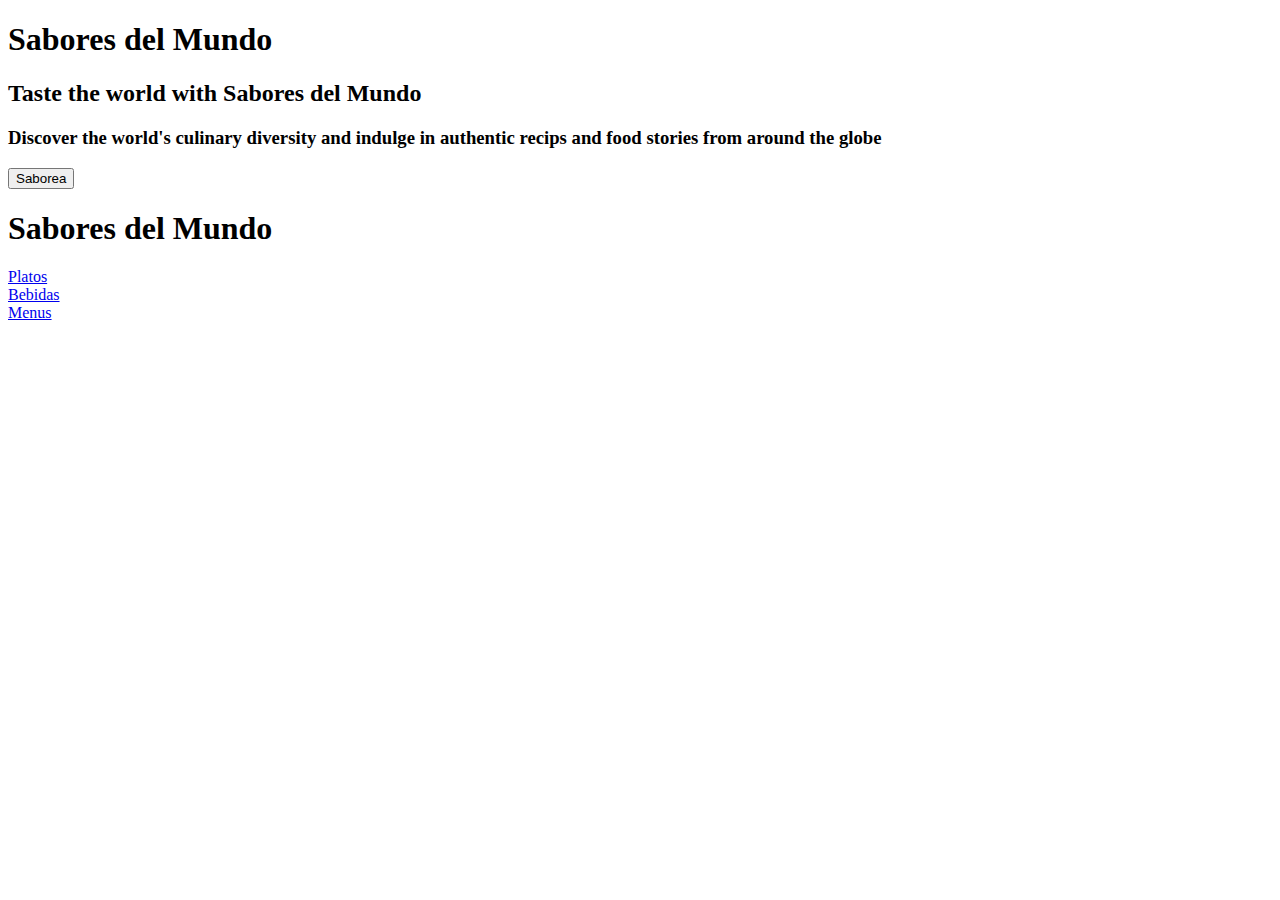
==== index.html @ d89b819c "inicio" ====
<!DOCTYPE html>
<html lang="en">
<head>
    <meta charset="UTF-8">
    <meta http-equiv="X-UA-Compatible" content="IE=edge">
    <meta name="viewport" content="width=device-width, initial-scale=1.0">
    <title>SaboresDelMundo</title>
</head>
<body>
    <header id="empezar">
        <h1>Sabores del Mundo</h1>
        <h2>Taste the world with Sabores del Mundo</h2>
        <h3>Discover the world's culinary diversity and indulge in authentic recips and food stories from around the globe</h3>
        <button id="botonInicio">Saborea</button>
    </header>
    <section id="inicio">
        <h1>Sabores del Mundo</h1>
        <ul id="barraInicio"></ul>
        <li><a href="#platos" onclick="seleccionar()">Platos</a></li>
        <li><a href="#bebidas" onclick="seleccionar()">Bebidas</a></li>
        <li><a href="#menus" onclick="seleccionar()">Menus</a></li>
    </section>
    <script src="js/index.js"></script>
    
</body>
</html>
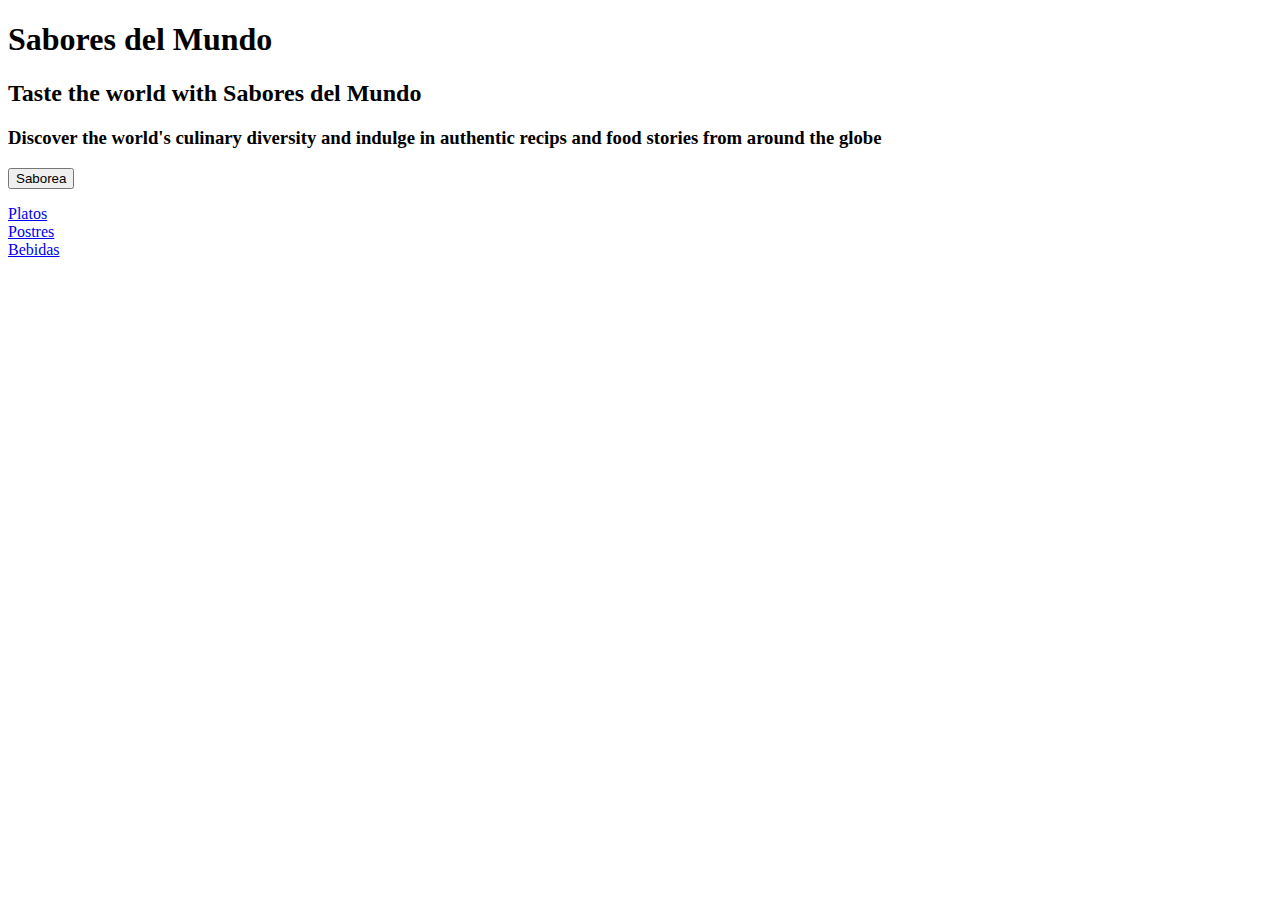
==== commit 0668c878: "mostrar api" ====
--- a/index.html
+++ b/index.html
@@ -4,6 +4,7 @@
     <meta charset="UTF-8">
     <meta http-equiv="X-UA-Compatible" content="IE=edge">
     <meta name="viewport" content="width=device-width, initial-scale=1.0">
+    <link rel="stylesheet" href="css/index.css">
     <title>SaboresDelMundo</title>
 </head>
 <body>
@@ -14,13 +15,12 @@
         <button id="botonInicio">Saborea</button>
     </header>
     <section id="inicio">
-        <h1>Sabores del Mundo</h1>
         <ul id="barraInicio"></ul>
-        <li><a href="#platos" onclick="seleccionar()">Platos</a></li>
-        <li><a href="#bebidas" onclick="seleccionar()">Bebidas</a></li>
-        <li><a href="#menus" onclick="seleccionar()">Menus</a></li>
+        <li id="platos"><a href="platos.html" onclick="seleccionar()">Platos</a></li>
+        <li id="postres"><a href="#postres" onclick="seleccionar()">Postres</a></li>
+        <li id="bebidas"><a href="#bebidas" onclick="seleccionar()">Bebidas</a></li>
     </section>
-    <script src="js/index.js"></script>
+
     
 </body>
 </html>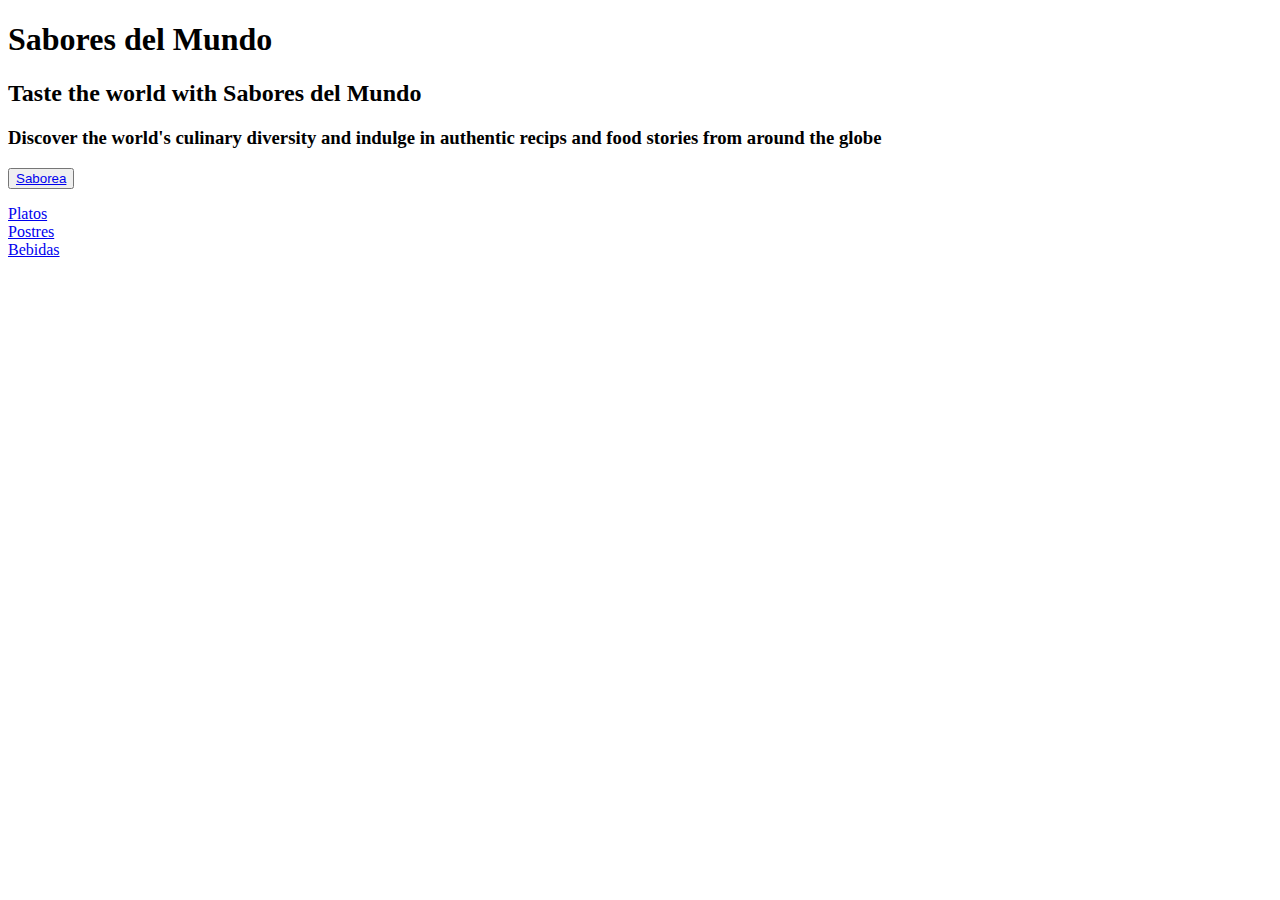
==== commit 778df6ce: "js casi acabado" ====
--- a/index.html
+++ b/index.html
@@ -12,13 +12,13 @@
         <h1>Sabores del Mundo</h1>
         <h2>Taste the world with Sabores del Mundo</h2>
         <h3>Discover the world's culinary diversity and indulge in authentic recips and food stories from around the globe</h3>
-        <button id="botonInicio">Saborea</button>
+        <button id="botonInicio"><a href="platos.html" onclick="seleccionar()">Saborea</a></button>
     </header>
     <section id="inicio">
         <ul id="barraInicio"></ul>
         <li id="platos"><a href="platos.html" onclick="seleccionar()">Platos</a></li>
-        <li id="postres"><a href="#postres" onclick="seleccionar()">Postres</a></li>
-        <li id="bebidas"><a href="#bebidas" onclick="seleccionar()">Bebidas</a></li>
+        <li id="postres"><a href="postres.html" onclick="seleccionar()">Postres</a></li>
+        <li id="bebidas"><a href="bebidas.html" onclick="seleccionar()">Bebidas</a></li>
     </section>
 
     
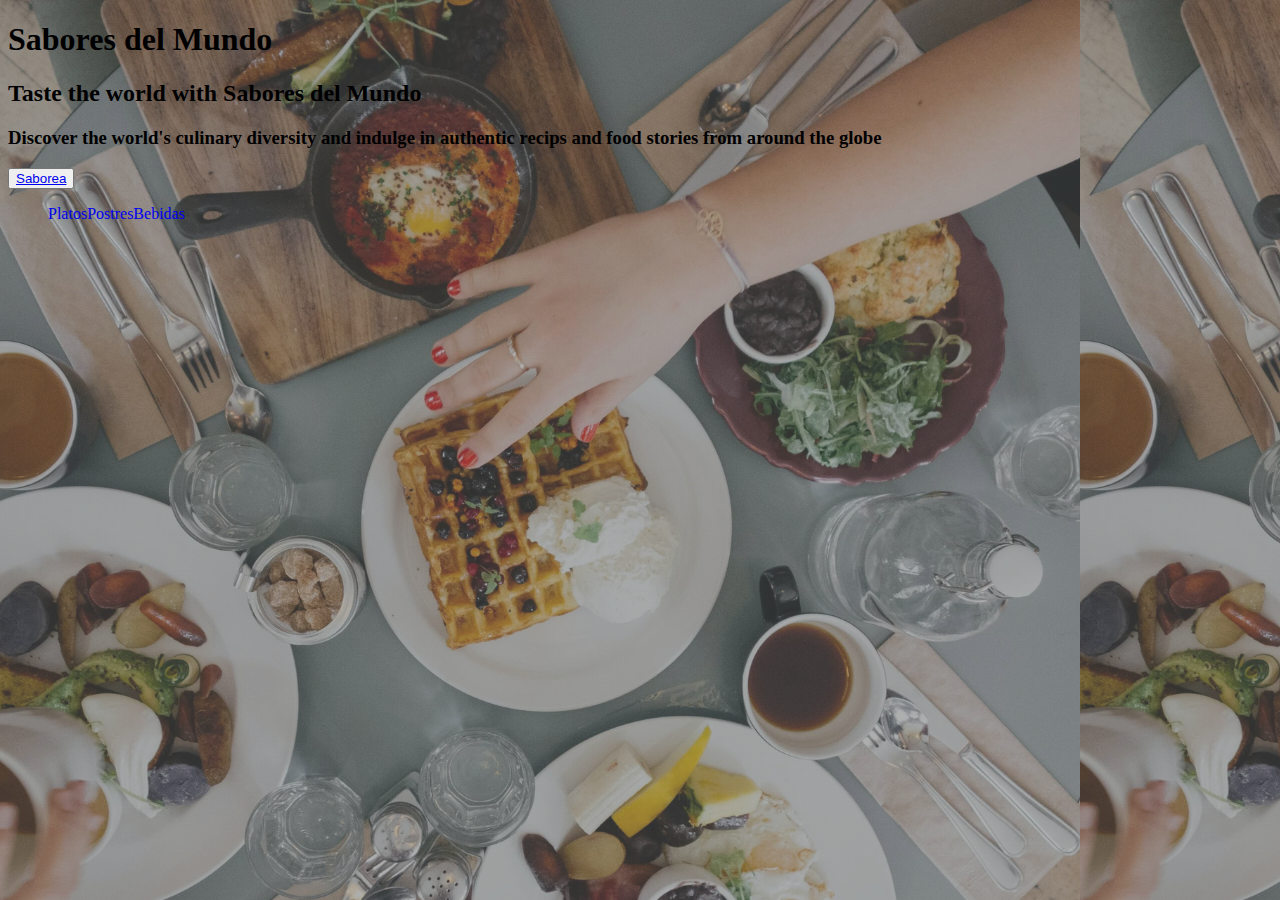
==== commit 92d16469: "botones filtros acabados" ====
--- a/index.html
+++ b/index.html
@@ -15,10 +15,11 @@
         <button id="botonInicio"><a href="platos.html" onclick="seleccionar()">Saborea</a></button>
     </header>
     <section id="inicio">
-        <ul id="barraInicio"></ul>
-        <li id="platos"><a href="platos.html" onclick="seleccionar()">Platos</a></li>
-        <li id="postres"><a href="postres.html" onclick="seleccionar()">Postres</a></li>
-        <li id="bebidas"><a href="bebidas.html" onclick="seleccionar()">Bebidas</a></li>
+        <ul id="barraInicio">
+            <li id="platos"><a href="platos.html" onclick="seleccionar()">Platos</a></li>
+            <li id="postres"><a href="postres.html" onclick="seleccionar()">Postres</a></li>
+            <li id="bebidas"><a href="bebidas.html" onclick="seleccionar()">Bebidas</a></li>
+        </ul>
     </section>
 
     
--- a/css/index.css
+++ b/css/index.css
@@ -0,0 +1,12 @@
+
+body{
+    
+     background:  linear-gradient(to right,rgba(94, 94, 94, 0.5),rgba(94,94,94,0.5)), url("/image/fondo.png"); 
+}
+#barraInicio{
+    list-style: none;
+    display: flex;
+}
+#barraInicio li a{
+    text-decoration: none;
+}
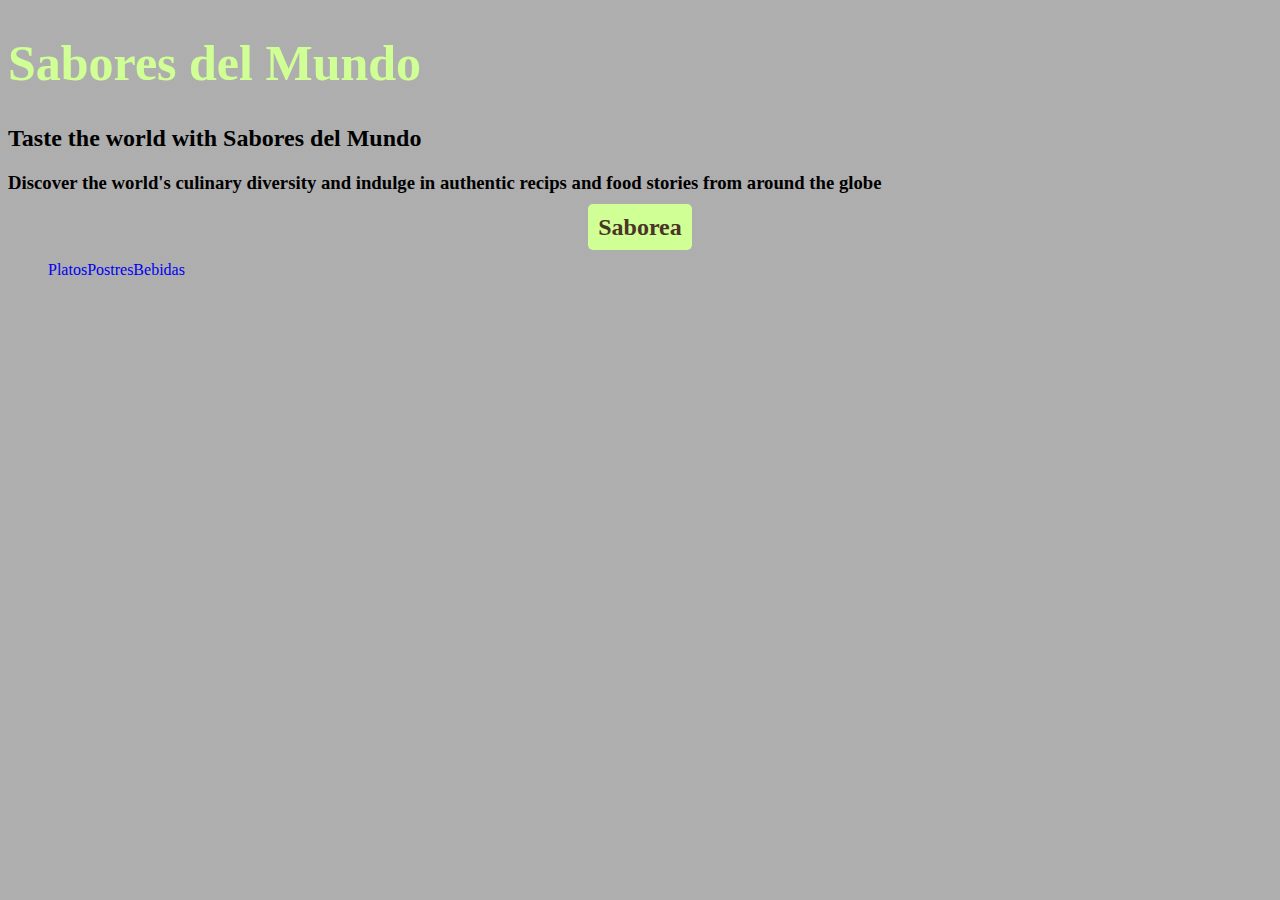
==== commit aa961bfb: "inicio css y rama nueva" ====
--- a/index.html
+++ b/index.html
@@ -12,7 +12,7 @@
         <h1>Sabores del Mundo</h1>
         <h2>Taste the world with Sabores del Mundo</h2>
         <h3>Discover the world's culinary diversity and indulge in authentic recips and food stories from around the globe</h3>
-        <button id="botonInicio"><a href="platos.html" onclick="seleccionar()">Saborea</a></button>
+        <h2 id="botonInicio"><a href="platos.html" onclick="seleccionar()">Saborea</a></h2>
     </header>
     <section id="inicio">
         <ul id="barraInicio">
--- a/css/index.css
+++ b/css/index.css
@@ -1,7 +1,8 @@
 
 body{
     
-     background:  linear-gradient(to right,rgba(94, 94, 94, 0.5),rgba(94,94,94,0.5)), url("/image/fondo.png"); 
+     background:  linear-gradient(to right,rgba(94, 94, 94, 0.5),rgba(94,94,94,0.5)), url("https://cdn.businessinsider.es/sites/navi.axelspringer.es/public/media/image/2020/10/comida-platos-mesa-comida-2115297.jpg?tf=1080x");
+
 }
 #barraInicio{
     list-style: none;
@@ -10,3 +11,22 @@
 #barraInicio li a{
     text-decoration: none;
 }
+
+h1{
+    font-size: 50px;
+    color:#d0ff95
+}
+
+#botonInicio{
+    text-align: center;
+}
+
+#botonInicio a{
+    text-decoration: none;
+    color: #4a3425;
+    background-color: #d0ff95;
+    margin: 10%;
+    text-align: center;
+    padding: 10px;
+    border-radius: 5px;
+}
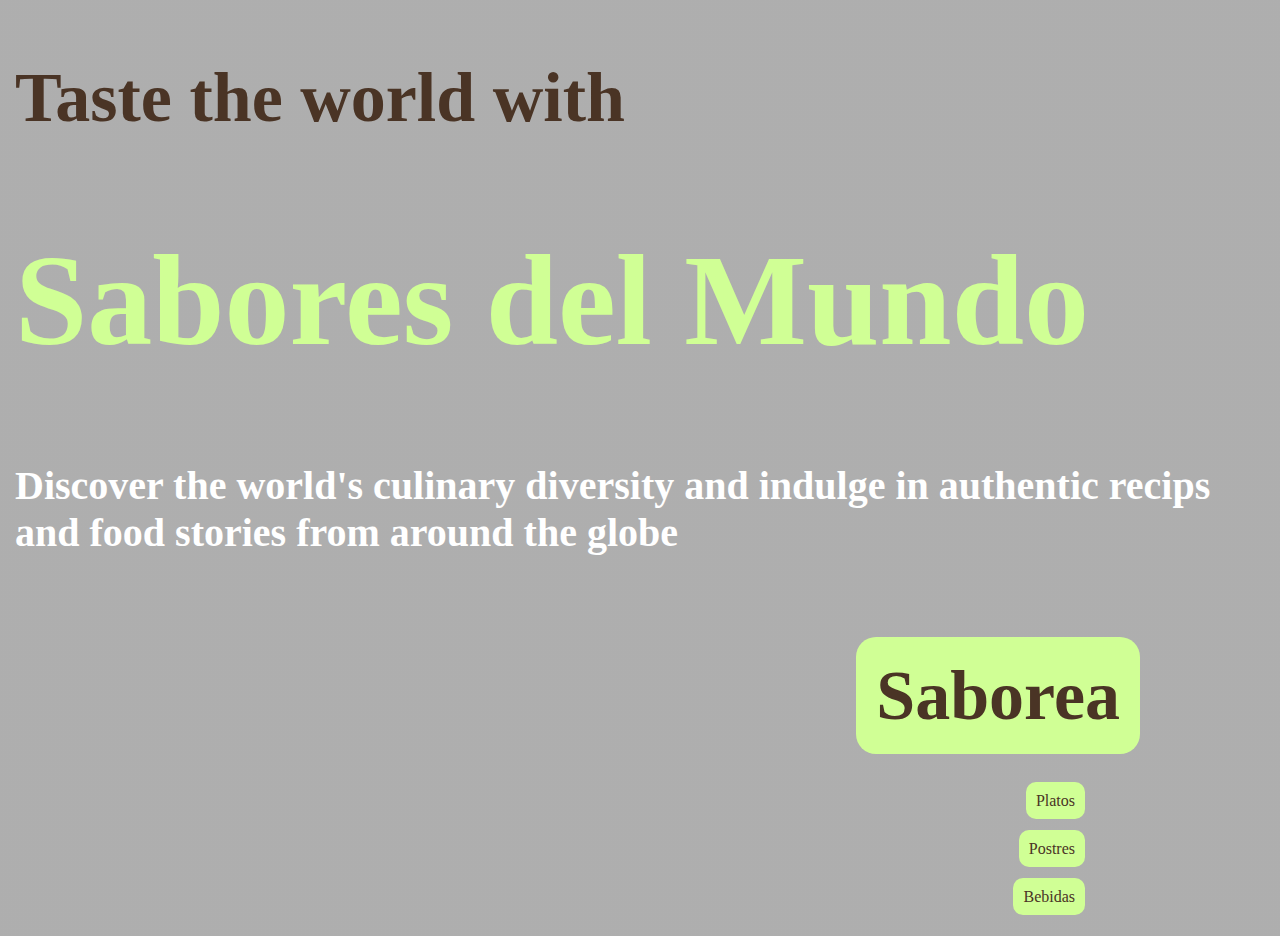
==== commit 0f1bd831: "js acabado menosboton ingredientes" ====
--- a/index.html
+++ b/index.html
@@ -9,8 +9,8 @@
 </head>
 <body>
     <header id="empezar">
+        <h2>Taste the world with</h2>
         <h1>Sabores del Mundo</h1>
-        <h2>Taste the world with Sabores del Mundo</h2>
         <h3>Discover the world's culinary diversity and indulge in authentic recips and food stories from around the globe</h3>
         <h2 id="botonInicio"><a href="platos.html" onclick="seleccionar()">Saborea</a></h2>
     </header>
--- a/css/index.css
+++ b/css/index.css
@@ -2,23 +2,50 @@
 body{
     
      background:  linear-gradient(to right,rgba(94, 94, 94, 0.5),rgba(94,94,94,0.5)), url("https://cdn.businessinsider.es/sites/navi.axelspringer.es/public/media/image/2020/10/comida-platos-mesa-comida-2115297.jpg?tf=1080x");
+     margin:15px;
+     
 
 }
 #barraInicio{
     list-style: none;
-    display: flex;
+    padding-top: 10px;
+    margin-right: 150px;
+    text-align: right;
+    
+    
 }
 #barraInicio li a{
     text-decoration: none;
+    color: #4a3425;
+    background-color: #d0ff95;
+    padding: 10px;
+    text-align: right;
+    margin-left: 150px;
+    border-radius: 10px;
+    
+}
+
+#barraInicio li{
+    margin: 30px;
 }
 
 h1{
-    font-size: 50px;
+    font-size: 130px;
     color:#d0ff95
+}
+h2{
+    font-size: 70px;
+    color:#4a3425
+}
+h3{
+    font-size: 40px;
+    color:#fff
 }
 
 #botonInicio{
-    text-align: center;
+    text-align: right;
+    margin-top: 100px;
+    margin-bottom: 10px;
 }
 
 #botonInicio a{
@@ -27,6 +54,6 @@
     background-color: #d0ff95;
     margin: 10%;
     text-align: center;
-    padding: 10px;
-    border-radius: 5px;
+    padding: 20px;
+    border-radius: 20px;
 }
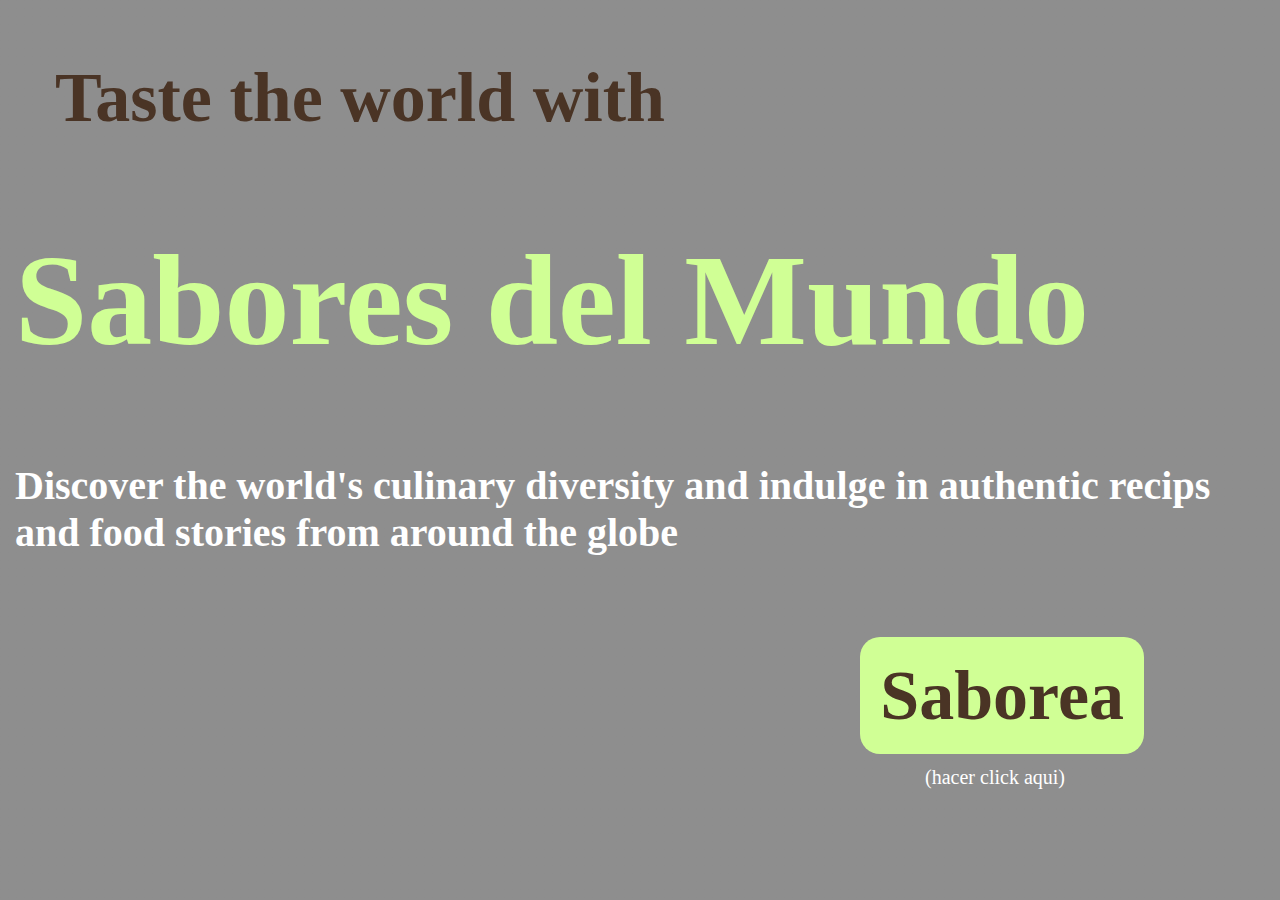
==== commit 49442cee: "inicio favoritosy css" ====
--- a/index.html
+++ b/index.html
@@ -4,6 +4,7 @@
     <meta charset="UTF-8">
     <meta http-equiv="X-UA-Compatible" content="IE=edge">
     <meta name="viewport" content="width=device-width, initial-scale=1.0">
+    <link rel="stylesheet" href="https://cdnjs.cloudflare.com/ajax/libs/font-awesome/6.3.0/css/all.min.css" integrity="sha512-SzlrxWUlpfuzQ+pcUCosxcglQRNAq/DZjVsC0lE40xsADsfeQoEypE+enwcOiGjk/bSuGGKHEyjSoQ1zVisanQ==" crossorigin="anonymous" referrerpolicy="no-referrer" />    <link rel="stylesheet" href="css/platos.css">
     <link rel="stylesheet" href="css/index.css">
     <title>SaboresDelMundo</title>
 </head>
@@ -14,13 +15,7 @@
         <h3>Discover the world's culinary diversity and indulge in authentic recips and food stories from around the globe</h3>
         <h2 id="botonInicio"><a href="platos.html" onclick="seleccionar()">Saborea</a></h2>
     </header>
-    <section id="inicio">
-        <ul id="barraInicio">
-            <li id="platos"><a href="platos.html" onclick="seleccionar()">Platos</a></li>
-            <li id="postres"><a href="postres.html" onclick="seleccionar()">Postres</a></li>
-            <li id="bebidas"><a href="bebidas.html" onclick="seleccionar()">Bebidas</a></li>
-        </ul>
-    </section>
+    <p>(hacer click aqui)</p>
 
     
 </body>
--- a/css/platos.css
+++ b/css/platos.css
@@ -0,0 +1,137 @@
+
+.hidden{
+  display:none;
+}
+body{
+  background:  linear-gradient(to right,rgba(94, 94, 94, 0.7),rgba(94,94,94,0.7)), url("https://cdn.businessinsider.es/sites/navi.axelspringer.es/public/media/image/2020/10/comida-platos-mesa-comida-2115297.jpg?tf=1080x");
+  background-size: 100%;
+}
+
+#platosRicos{
+  background-color:rgba(94, 94, 94, 0.9);
+  margin-top: 150px;
+}
+h1 a{
+  color:#d0ff95;
+  font-size: 130px;
+  text-decoration: none;
+}
+
+h2{
+  color:#4a3425;
+  font-size: 80px;
+  margin-left: 40px;
+}
+
+#nombrefiltros{
+  color:#fff;
+  font-size: 50px;
+  margin-bottom:0px
+}
+
+#barraInicio{
+  list-style: none;
+  padding-top: 10px;
+  padding-bottom: 10px;
+  background-color: #4a3425;
+  text-align: center;
+  display: flex;
+  justify-content: center;
+  padding-left: 0px;
+  
+  
+}
+
+#barraInicio li a{
+  text-decoration: none;
+  color: #d0ff95;
+  padding: 10px;
+  text-align: center;
+  border-radius: 10px;
+  font-size: 30px;
+  padding-left: 50px;
+  
+}
+
+#corazon{
+  color:red;
+
+}
+
+#filtros{
+  
+  display:-webkit-flex;
+  justify-content: center;
+}
+
+.paisplatos, .menuplatos, .tipoplatos, .healthplatos{
+  padding-right: 50px;
+  text-align: center;
+  
+}
+
+#paisplatos, #comidaplatos, #tipocomidaplatos, #healthplatos{
+  color:#fff;
+  background: none;
+  border:none;
+  font-size: 30px;
+}
+
+#seccionBoton{
+  text-align: center;
+  margin-top: 70px;
+}
+
+#botonFiltrarPlatos{
+  background: none;
+  border: 5px solid#4a3425;
+  border-radius: 20px;
+  color:#d0ff95;
+  font-size: 50px;
+  margin-top: 30px;
+  text-align: right;
+}
+
+h3{
+  color:#fff;
+  font-size: 30px;
+}
+
+article{
+  margin-left: 10px;
+}
+
+article a{
+  text-decoration: none;
+}
+
+.fa-angle-down{
+  text-decoration: none;
+  background: none;
+  border:none;
+  color:#fff;
+  display:block;
+  padding-top:5px;
+  padding-bottom: 5px;
+  font-size: 20px;
+  margin-left: 10px;
+}
+
+.fa-regular{
+  text-decoration: none;
+  background: none;
+  border:none;
+  color:#fff;
+  display:block;
+  padding-top:5px;
+  padding-bottom: 5px;
+  font-size: 20px;
+  margin-left: 10px;
+}
+#cargarImagen{
+  text-align: center;
+}
+#cargarImagen img{
+  width: 500px;
+  height: 500px;
+}--- a/css/index.css
+++ b/css/index.css
@@ -1,29 +1,12 @@
 
 body{
     
-     background:  linear-gradient(to right,rgba(94, 94, 94, 0.5),rgba(94,94,94,0.5)), url("https://cdn.businessinsider.es/sites/navi.axelspringer.es/public/media/image/2020/10/comida-platos-mesa-comida-2115297.jpg?tf=1080x");
+     background:  linear-gradient(to right,rgba(94, 94, 94, 0.7),rgba(94,94,94,0.7)), url("https://cdn.businessinsider.es/sites/navi.axelspringer.es/public/media/image/2020/10/comida-platos-mesa-comida-2115297.jpg?tf=1080x");
      margin:15px;
-     
+     background-size: 100%;
 
 }
-#barraInicio{
-    list-style: none;
-    padding-top: 10px;
-    margin-right: 150px;
-    text-align: right;
-    
-    
-}
-#barraInicio li a{
-    text-decoration: none;
-    color: #4a3425;
-    background-color: #d0ff95;
-    padding: 10px;
-    text-align: right;
-    margin-left: 150px;
-    border-radius: 10px;
-    
-}
+
 
 #barraInicio li{
     margin: 30px;
@@ -57,3 +40,11 @@
     padding: 20px;
     border-radius: 20px;
 }
+
+p{
+    text-align: right;
+    font-size: 20px;
+    margin-right: 200px;
+    color:#fff;
+    margin-top: 30px;
+}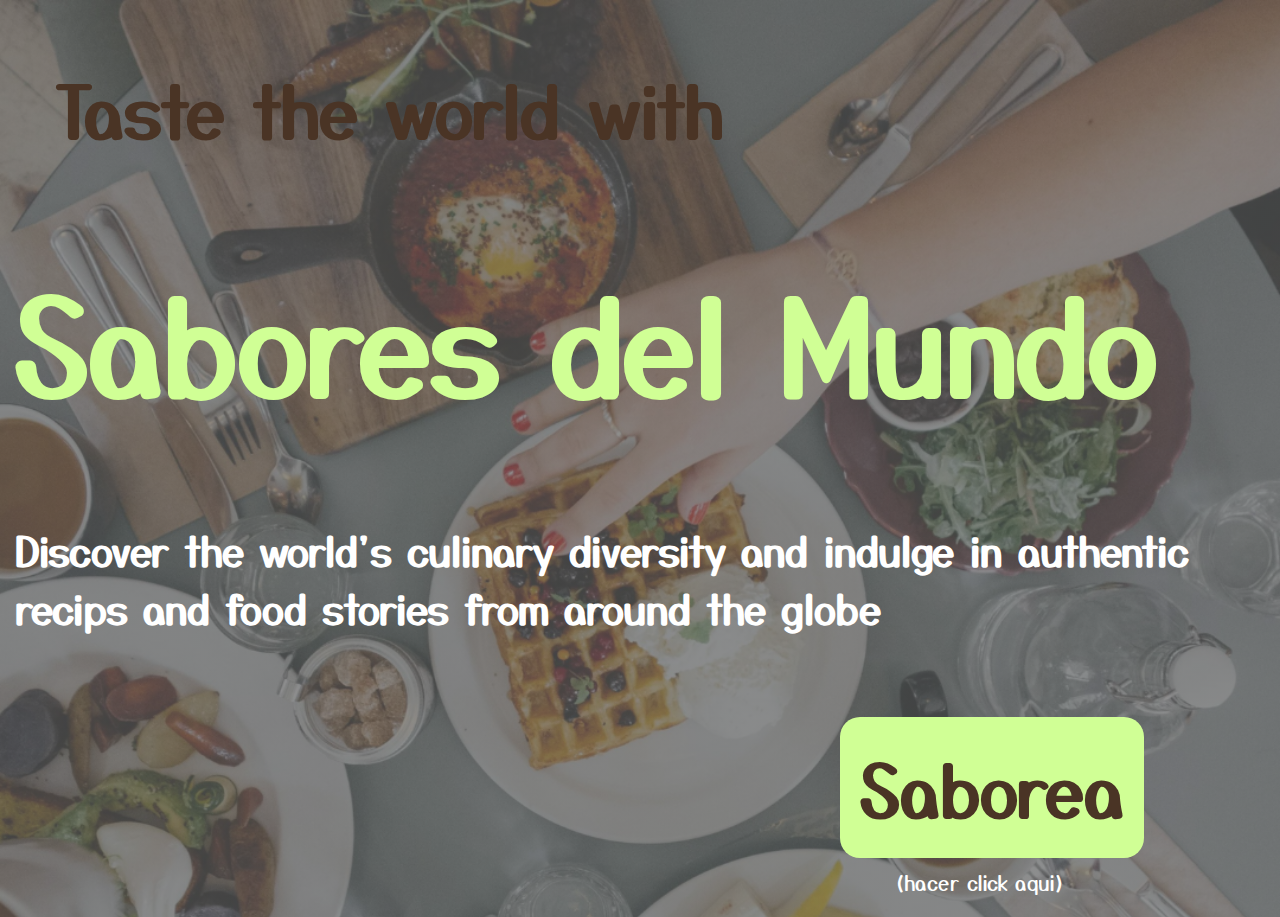
==== commit fcb52ad8: "acabado 1.0" ====
--- a/index.html
+++ b/index.html
@@ -5,6 +5,9 @@
     <meta http-equiv="X-UA-Compatible" content="IE=edge">
     <meta name="viewport" content="width=device-width, initial-scale=1.0">
     <link rel="stylesheet" href="https://cdnjs.cloudflare.com/ajax/libs/font-awesome/6.3.0/css/all.min.css" integrity="sha512-SzlrxWUlpfuzQ+pcUCosxcglQRNAq/DZjVsC0lE40xsADsfeQoEypE+enwcOiGjk/bSuGGKHEyjSoQ1zVisanQ==" crossorigin="anonymous" referrerpolicy="no-referrer" />    <link rel="stylesheet" href="css/platos.css">
+    <link rel="preconnect" href="https://fonts.googleapis.com">
+    <link rel="preconnect" href="https://fonts.gstatic.com" crossorigin>
+    <link href="https://fonts.googleapis.com/css2?family=Yusei+Magic&display=swap" rel="stylesheet"> 
     <link rel="stylesheet" href="css/index.css">
     <title>SaboresDelMundo</title>
 </head>
--- a/css/platos.css
+++ b/css/platos.css
@@ -3,17 +3,20 @@
   display:none;
 }
 body{
-  background:  linear-gradient(to right,rgba(94, 94, 94, 0.7),rgba(94,94,94,0.7)), url("https://cdn.businessinsider.es/sites/navi.axelspringer.es/public/media/image/2020/10/comida-platos-mesa-comida-2115297.jpg?tf=1080x");
+  background:  linear-gradient(to right,rgba(94, 94, 94, 0.7),rgba(94,94,94,0.7)), url("../image/fondo.png");
   background-size: 100%;
+  /* background: cover;
+  background: no-repeat; */
+  background-attachment:fixed;
+  font-family: 'Yusei Magic', sans-serif;
 }
 
 #platosRicos{
-  background-color:rgba(94, 94, 94, 0.9);
   margin-top: 150px;
 }
 h1 a{
   color:#d0ff95;
-  font-size: 130px;
+  font-size: 100px;
   text-decoration: none;
 }
 
@@ -21,6 +24,7 @@
   color:#4a3425;
   font-size: 80px;
   margin-left: 40px;
+  margin-bottom: 5px;
 }
 
 #nombrefiltros{
@@ -38,8 +42,6 @@
   display: flex;
   justify-content: center;
   padding-left: 0px;
-  
-  
 }
 
 #barraInicio li a{
@@ -50,7 +52,6 @@
   border-radius: 10px;
   font-size: 30px;
   padding-left: 50px;
-  
 }
 
 #corazon{
@@ -97,6 +98,14 @@
   font-size: 30px;
 }
 
+#imagen{
+  transition:0.5s;
+  margin-left: 60px;
+}
+#imagen:hover{
+  scale:150%;
+
+}
 article{
   margin-left: 10px;
 }
@@ -134,4 +143,16 @@
 #cargarImagen img{
   width: 500px;
   height: 500px;
+}
+
+ul li{
+  color:#fff;
+}
+
+#corazon{
+  color:red;
+  margin-left: 10px;
+  font-size: 30px;
+  margin-top: 5px;
+
 }--- a/css/index.css
+++ b/css/index.css
@@ -1,9 +1,10 @@
 
 body{
     
-     background:  linear-gradient(to right,rgba(94, 94, 94, 0.7),rgba(94,94,94,0.7)), url("https://cdn.businessinsider.es/sites/navi.axelspringer.es/public/media/image/2020/10/comida-platos-mesa-comida-2115297.jpg?tf=1080x");
+     background:  linear-gradient(to right,rgba(94, 94, 94, 0.7),rgba(94,94,94,0.7)), url("../image/fondo.png");
      margin:15px;
      background-size: 100%;
+     font-family: 'Yusei Magic', sans-serif;
 
 }
 
